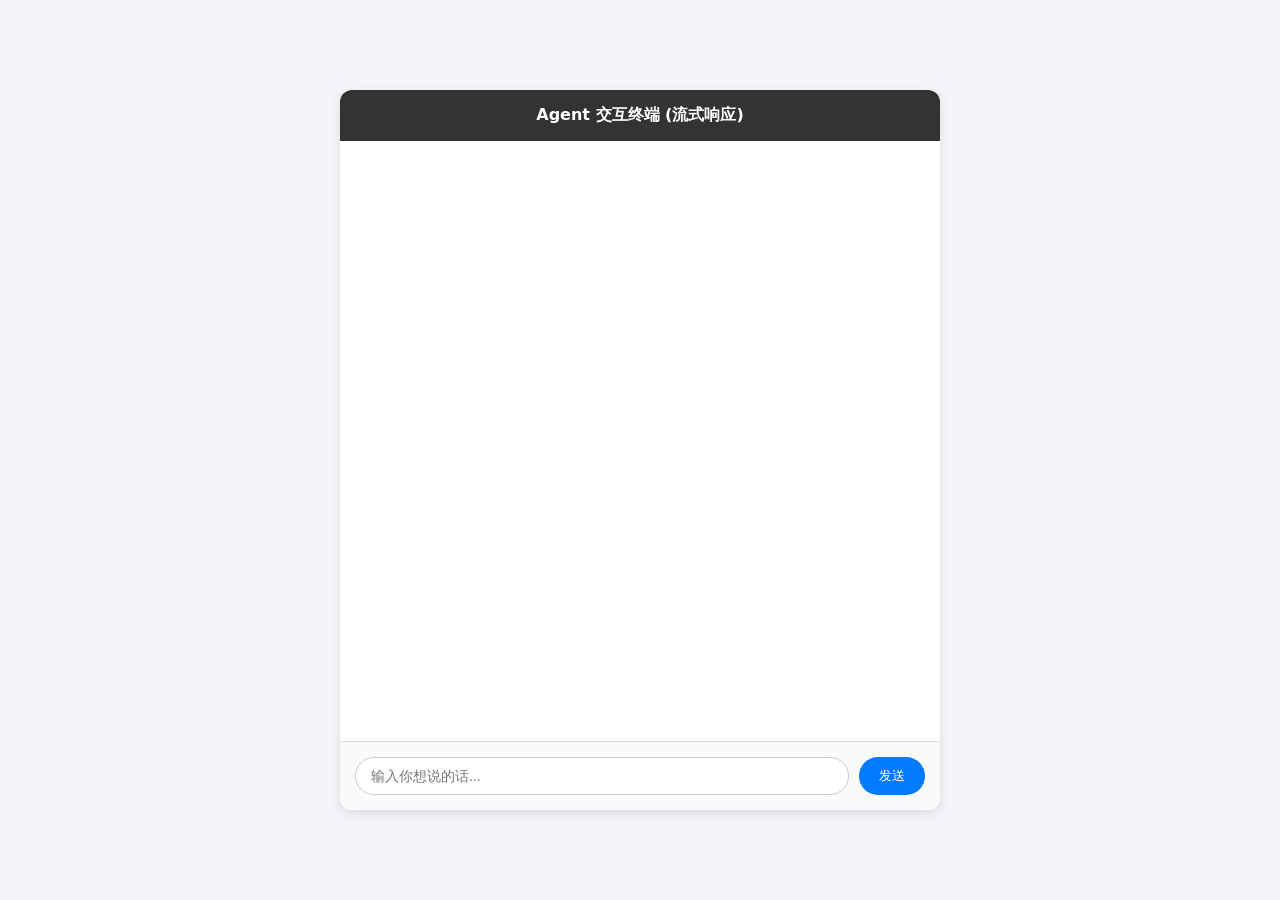
==== src/index.html @ ed796df6 "分发逻辑补充" ====
<!DOCTYPE html>
<html lang="zh-CN">
<head>
    <meta charset="UTF-8">
    <meta name="viewport" content="width=device-width, initial-scale=1.0">
    <title>Agent 对话终端</title>
    <style>
        :root {
            --bg-color: #f4f4f9;
            --chat-bg: #ffffff;
            --user-msg: #007bff;
            --bot-msg: #e9ecef;
            --text-light: #ffffff;
            --text-dark: #333333;
        }
        body {
            font-family: system-ui, -apple-system, sans-serif;
            background-color: var(--bg-color);
            margin: 0;
            display: flex;
            justify-content: center;
            align-items: center;
            height: 100vh;
        }
        .chat-container {
            width: 100%;
            max-width: 600px;
            height: 80vh;
            background: var(--chat-bg);
            border-radius: 12px;
            box-shadow: 0 4px 12px rgba(0,0,0,0.1);
            display: flex;
            flex-direction: column;
            overflow: hidden;
        }
        .chat-header {
            background-color: #333;
            color: #fff;
            padding: 15px;
            text-align: center;
            font-weight: bold;
        }
        .chat-messages {
            flex: 1;
            padding: 20px;
            overflow-y: auto;
            display: flex;
            flex-direction: column;
            gap: 15px;
        }
        .message {
            max-width: 80%;
            padding: 10px 15px;
            border-radius: 18px;
            line-height: 1.5;
            word-wrap: break-word;
            white-space: pre-wrap; /* 保留后端的换行符 */
        }
        .message.user {
            align-self: flex-end;
            background-color: var(--user-msg);
            color: var(--text-light);
            border-bottom-right-radius: 4px;
        }
        .message.bot {
            align-self: flex-start;
            background-color: var(--bot-msg);
            color: var(--text-dark);
            border-bottom-left-radius: 4px;
        }
        .chat-input-area {
            display: flex;
            padding: 15px;
            border-top: 1px solid #ddd;
            background: #fafafa;
        }
        #userInput {
            flex: 1;
            padding: 10px 15px;
            border: 1px solid #ccc;
            border-radius: 20px;
            outline: none;
            font-size: 14px;
        }
        #sendBtn {
            background-color: var(--user-msg);
            color: white;
            border: none;
            padding: 10px 20px;
            margin-left: 10px;
            border-radius: 20px;
            cursor: pointer;
            transition: background 0.2s;
        }
        #sendBtn:hover {
            background-color: #0056b3;
        }
        #sendBtn:disabled {
            background-color: #ccc;
            cursor: not-allowed;
        }
    </style>
</head>
<body>

<div class="chat-container">
    <div class="chat-header">Agent 交互终端 (流式响应)</div>
    <div class="chat-messages" id="chatMessages">
        </div>
    <div class="chat-input-area">
        <input type="text" id="userInput" placeholder="输入你想说的话..." autocomplete="off">
        <button id="sendBtn">发送</button>
    </div>
</div>

<script>
    const baseUrl = "http://127.0.0.1:8001";
    const chatMessages = document.getElementById("chatMessages");
    const userInput = document.getElementById("userInput");
    const sendBtn = document.getElementById("sendBtn");
    
    let currentBotMessageEl = null; // 用于追踪当前正在输出的 AI 气泡

    // 1. 初始化 SSE 连接，监听广播中心
    function initSSE() {
        const eventSource = new EventSource(`${baseUrl}/stream`);

        eventSource.onmessage = function(event) {
            try {
                // 解析你后端发出的 json.dumps(message)
                const data = JSON.parse(event.data);
                
                if (data.event === "start") {
                    // 模型开始生成，创建一个新的空白气泡
                    currentBotMessageEl = createMessageBubble("", "bot");
                } 
                else if (data.event === "content") {
                    // 模型吐字，追加到当前气泡
                    if (currentBotMessageEl) {
                        currentBotMessageEl.textContent += data.data;
                        scrollToBottom();
                    }
                } 
                else if (data.event === "end") {
                    // 生成结束，重置追踪器，恢复按钮状态
                    currentBotMessageEl = null;
                    sendBtn.disabled = false;
                }
                else if (data.event === "error") {
                    createMessageBubble(`[系统错误]: ${data.error_msg}`, "bot");
                    currentBotMessageEl = null;
                    sendBtn.disabled = false;
                }
            } catch (err) {
                console.error("解析流数据失败:", err, event.data);
            }
        };

        eventSource.onerror = function() {
            console.error("SSE 连接断开，尝试重连...");
            // EventSource 会自动尝试重连，这里无需手动重新实例化
        };
    }

    // 2. 发送消息到后端
    async function sendMessage() {
        const text = userInput.value.trim();
        if (!text) return;

        // UI 状态更新：显示用户输入，清空输入框，禁用发送按钮
        createMessageBubble(text, "user");
        userInput.value = "";
        sendBtn.disabled = true;

        try {
            // 根据你的 FastAPI 定义：@app.post("/str-input") async def generate(user_input:str)
            // 默认情况下单一的 str 参数会被 FastAPI 视作 Query Parameters
            const url = `${baseUrl}/str-input?user_input=${encodeURIComponent(text)}`;
            const response = await fetch(url, {
                method: "POST"
            });
            
            if (!response.ok) {
                throw new Error(`HTTP Error: ${response.status}`);
            }
            // 发送成功后，不需要在这里处理返回值，因为返回内容会通过上面的 SSE 接收
        } catch (error) {
            createMessageBubble(`[网络错误]: 无法发送消息`, "bot");
            sendBtn.disabled = false;
        }
    }

    // --- 辅助工具函数 ---

    // 创建并插入消息气泡
    function createMessageBubble(text, sender) {
        const msgDiv = document.createElement("div");
        msgDiv.className = `message ${sender}`;
        msgDiv.textContent = text;
        chatMessages.appendChild(msgDiv);
        scrollToBottom();
        return msgDiv;
    }

    // 自动滚动到底部
    function scrollToBottom() {
        chatMessages.scrollTop = chatMessages.scrollHeight;
    }

    // --- 绑定事件监听 ---
    sendBtn.addEventListener("click", sendMessage);
    userInput.addEventListener("keypress", function(e) {
        if (e.key === "Enter") sendMessage();
    });

    // 启动监听
    initSSE();
</script>

</body>
</html>
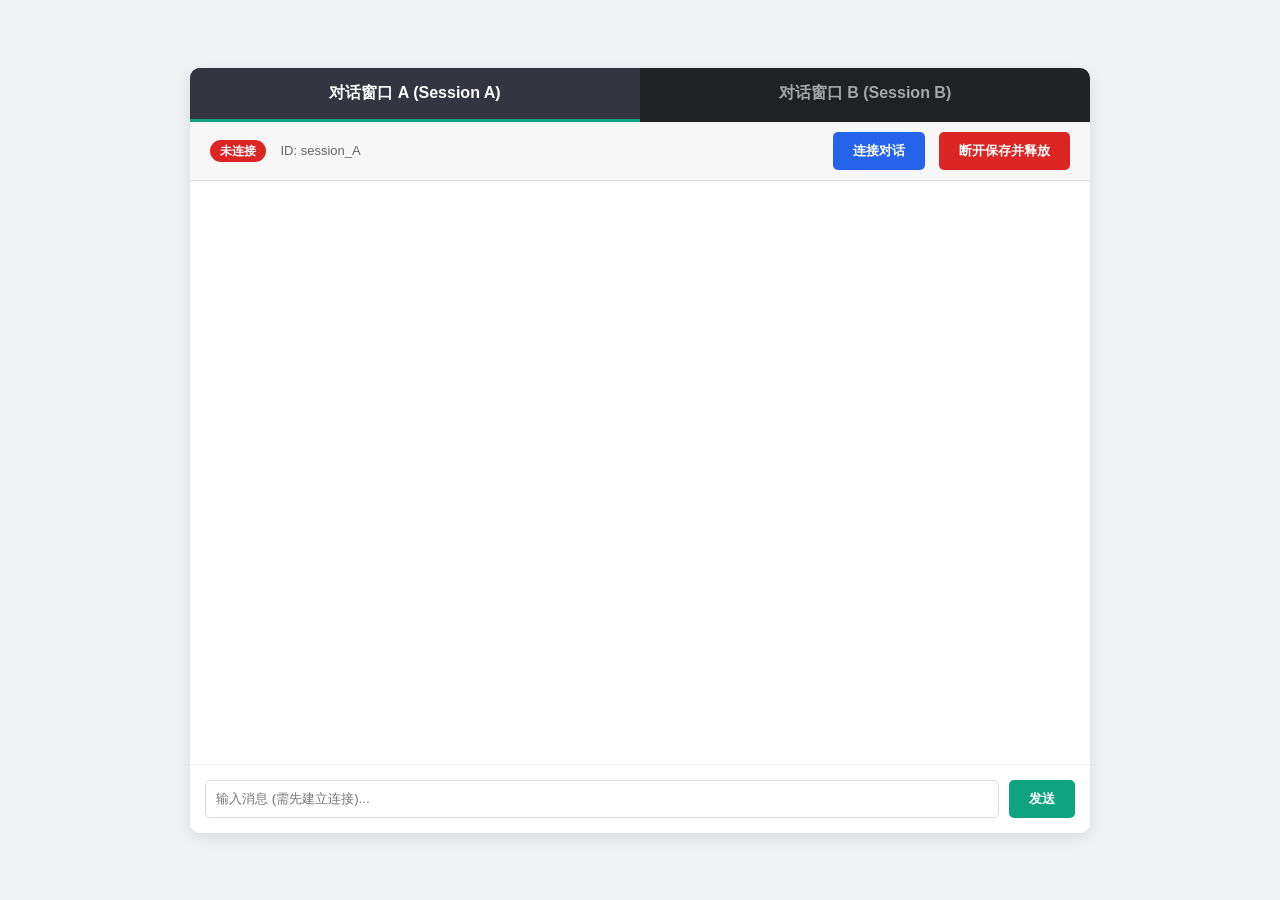
==== commit 1ae40cd5: "new:新增本地记忆存储" ====
--- a/src/index.html
+++ b/src/index.html
@@ -3,218 +3,183 @@
 <head>
     <meta charset="UTF-8">
     <meta name="viewport" content="width=device-width, initial-scale=1.0">
-    <title>Agent 对话终端</title>
+    <title>双窗口并发 & 内存生命周期测试</title>
     <style>
-        :root {
-            --bg-color: #f4f4f9;
-            --chat-bg: #ffffff;
-            --user-msg: #007bff;
-            --bot-msg: #e9ecef;
-            --text-light: #ffffff;
-            --text-dark: #333333;
-        }
-        body {
-            font-family: system-ui, -apple-system, sans-serif;
-            background-color: var(--bg-color);
-            margin: 0;
-            display: flex;
-            justify-content: center;
-            align-items: center;
-            height: 100vh;
-        }
-        .chat-container {
-            width: 100%;
-            max-width: 600px;
-            height: 80vh;
-            background: var(--chat-bg);
-            border-radius: 12px;
-            box-shadow: 0 4px 12px rgba(0,0,0,0.1);
-            display: flex;
-            flex-direction: column;
-            overflow: hidden;
-        }
-        .chat-header {
-            background-color: #333;
-            color: #fff;
-            padding: 15px;
-            text-align: center;
-            font-weight: bold;
-        }
-        .chat-messages {
-            flex: 1;
-            padding: 20px;
-            overflow-y: auto;
-            display: flex;
-            flex-direction: column;
-            gap: 15px;
-        }
-        .message {
-            max-width: 80%;
-            padding: 10px 15px;
-            border-radius: 18px;
-            line-height: 1.5;
-            word-wrap: break-word;
-            white-space: pre-wrap; /* 保留后端的换行符 */
-        }
-        .message.user {
-            align-self: flex-end;
-            background-color: var(--user-msg);
-            color: var(--text-light);
-            border-bottom-right-radius: 4px;
-        }
-        .message.bot {
-            align-self: flex-start;
-            background-color: var(--bot-msg);
-            color: var(--text-dark);
-            border-bottom-left-radius: 4px;
-        }
-        .chat-input-area {
-            display: flex;
-            padding: 15px;
-            border-top: 1px solid #ddd;
-            background: #fafafa;
-        }
-        #userInput {
-            flex: 1;
-            padding: 10px 15px;
-            border: 1px solid #ccc;
-            border-radius: 20px;
-            outline: none;
-            font-size: 14px;
-        }
-        #sendBtn {
-            background-color: var(--user-msg);
-            color: white;
-            border: none;
-            padding: 10px 20px;
-            margin-left: 10px;
-            border-radius: 20px;
-            cursor: pointer;
-            transition: background 0.2s;
-        }
-        #sendBtn:hover {
-            background-color: #0056b3;
-        }
-        #sendBtn:disabled {
-            background-color: #ccc;
-            cursor: not-allowed;
-        }
+        body { font-family: sans-serif; background: #f0f2f5; display: flex; justify-content: center; align-items: center; height: 100vh; margin: 0; }
+        .main-container { width: 900px; background: white; border-radius: 10px; box-shadow: 0 4px 15px rgba(0,0,0,0.1); overflow: hidden; display: flex; flex-direction: column; height: 85vh; }
+        .tabs { display: flex; background: #202123; color: white; cursor: pointer; }
+        .tab { flex: 1; text-align: center; padding: 15px; font-weight: bold; opacity: 0.6; transition: 0.3s; }
+        .tab.active { opacity: 1; background: #343541; border-bottom: 3px solid #10a37f; }
+        .controls { padding: 10px 20px; background: #f7f7f8; display: flex; justify-content: space-between; align-items: center; border-bottom: 1px solid #ddd; }
+        .status-badge { padding: 4px 10px; border-radius: 12px; font-size: 12px; font-weight: bold; background: #dc2626; color: white; }
+        .status-badge.connected { background: #16a34a; }
+        .chat-area { flex: 1; padding: 20px; overflow-y: auto; display: flex; flex-direction: column; gap: 15px; background: white; }
+        .message { max-width: 80%; padding: 10px 15px; border-radius: 8px; line-height: 1.5; font-size: 14px; white-space: pre-wrap; }
+        .message.user { align-self: flex-end; background: #10a37f; color: white; }
+        .message.bot { align-self: flex-start; background: #f7f7f8; border: 1px solid #e5e7eb; }
+        .input-area { display: flex; padding: 15px; background: #fff; border-top: 1px solid #eee; }
+        input[type="text"] { flex: 1; padding: 10px; border: 1px solid #ddd; border-radius: 5px; outline: none; }
+        button { padding: 10px 20px; border: none; border-radius: 5px; cursor: pointer; color: white; margin-left: 10px; font-weight: bold; }
+        .btn-send { background: #10a37f; }
+        .btn-send:disabled { background: #9ca3af; cursor: not-allowed; }
+        .btn-connect { background: #2563eb; }
+        .btn-disconnect { background: #dc2626; }
+        .session-id { font-size: 13px; color: #666; margin-left: 10px; }
+        .window { display: none; flex-direction: column; height: 100%; }
+        .window.active { display: flex; }
     </style>
 </head>
 <body>
 
-<div class="chat-container">
-    <div class="chat-header">Agent 交互终端 (流式响应)</div>
-    <div class="chat-messages" id="chatMessages">
+<div class="main-container">
+    <div class="tabs">
+        <div class="tab active" onclick="switchTab('A')">对话窗口 A (Session A)</div>
+        <div class="tab" onclick="switchTab('B')">对话窗口 B (Session B)</div>
+    </div>
+
+    <div id="window_A" class="window active">
+        <div class="controls">
+            <div>
+                <span class="status-badge" id="status_A">未连接</span>
+                <span class="session-id">ID: session_A</span>
+            </div>
+            <div>
+                <button class="btn-connect" onclick="connectSSE('A')">连接对话</button>
+                <button class="btn-disconnect" onclick="disconnectSSE('A')">断开保存并释放</button>
+            </div>
         </div>
-    <div class="chat-input-area">
-        <input type="text" id="userInput" placeholder="输入你想说的话..." autocomplete="off">
-        <button id="sendBtn">发送</button>
+        <div class="chat-area" id="chat_A"></div>
+        <div class="input-area">
+            <input type="text" id="input_A" placeholder="输入消息 (需先建立连接)..." autocomplete="off">
+            <button class="btn-send" id="btn_A" onclick="sendMessage('A')">发送</button>
+        </div>
+    </div>
+
+    <div id="window_B" class="window">
+        <div class="controls">
+            <div>
+                <span class="status-badge" id="status_B">未连接</span>
+                <span class="session-id">ID: session_B</span>
+            </div>
+            <div>
+                <button class="btn-connect" onclick="connectSSE('B')">连接对话</button>
+                <button class="btn-disconnect" onclick="disconnectSSE('B')">断开保存并释放</button>
+            </div>
+        </div>
+        <div class="chat-area" id="chat_B"></div>
+        <div class="input-area">
+            <input type="text" id="input_B" placeholder="输入消息 (需先建立连接)..." autocomplete="off">
+            <button class="btn-send" id="btn_B" onclick="sendMessage('B')">发送</button>
+        </div>
     </div>
 </div>
 
 <script>
     const baseUrl = "http://127.0.0.1:8001";
-    const chatMessages = document.getElementById("chatMessages");
-    const userInput = document.getElementById("userInput");
-    const sendBtn = document.getElementById("sendBtn");
     
-    let currentBotMessageEl = null; // 用于追踪当前正在输出的 AI 气泡
+    // 管理两个窗口的状态
+    const sessions = {
+        'A': { id: 'session_A', es: null, currentBotMsg: null },
+        'B': { id: 'session_B', es: null, currentBotMsg: null }
+    };
 
-    // 1. 初始化 SSE 连接，监听广播中心
-    function initSSE() {
-        const eventSource = new EventSource(`${baseUrl}/stream`);
+    function switchTab(target) {
+        document.querySelectorAll('.tab').forEach((el, index) => {
+            el.className = 'tab' + (target === (index===0?'A':'B') ? ' active' : '');
+        });
+        document.getElementById('window_A').className = 'window' + (target === 'A' ? ' active' : '');
+        document.getElementById('window_B').className = 'window' + (target === 'B' ? ' active' : '');
+    }
 
-        eventSource.onmessage = function(event) {
-            try {
-                // 解析你后端发出的 json.dumps(message)
-                const data = JSON.parse(event.data);
-                
-                if (data.event === "start") {
-                    // 模型开始生成，创建一个新的空白气泡
-                    currentBotMessageEl = createMessageBubble("", "bot");
-                } 
-                else if (data.event === "content") {
-                    // 模型吐字，追加到当前气泡
-                    if (currentBotMessageEl) {
-                        currentBotMessageEl.textContent += data.data;
-                        scrollToBottom();
-                    }
-                } 
-                else if (data.event === "end") {
-                    // 生成结束，重置追踪器，恢复按钮状态
-                    currentBotMessageEl = null;
-                    sendBtn.disabled = false;
-                }
-                else if (data.event === "error") {
-                    createMessageBubble(`[系统错误]: ${data.error_msg}`, "bot");
-                    currentBotMessageEl = null;
-                    sendBtn.disabled = false;
-                }
-            } catch (err) {
-                console.error("解析流数据失败:", err, event.data);
+    function updateStatus(win, isConnected) {
+        const badge = document.getElementById(`status_${win}`);
+        const input = document.getElementById(`input_${win}`);
+        if (isConnected) {
+            badge.textContent = "已连接";
+            badge.className = "status-badge connected";
+        } else {
+            badge.textContent = "未连接";
+            badge.className = "status-badge";
+        }
+    }
+
+    function appendMessage(win, text, sender) {
+        const chatArea = document.getElementById(`chat_${win}`);
+        const msgDiv = document.createElement('div');
+        msgDiv.className = `message ${sender}`;
+        msgDiv.textContent = text;
+        chatArea.appendChild(msgDiv);
+        chatArea.scrollTop = chatArea.scrollHeight;
+        return msgDiv;
+    }
+
+    function connectSSE(win) {
+        if (sessions[win].es) {
+            alert("该窗口已经处于连接状态！");
+            return;
+        }
+        
+        const es = new EventSource(`${baseUrl}/stream/${sessions[win].id}`);
+        sessions[win].es = es;
+        updateStatus(win, true);
+
+        es.onmessage = (event) => {
+            const data = JSON.parse(event.data);
+            if (data.event === "start") {
+                sessions[win].currentBotMsg = appendMessage(win, "", "bot");
+            } else if (data.event === "content" && sessions[win].currentBotMsg) {
+                sessions[win].currentBotMsg.textContent += data.data;
+                document.getElementById(`chat_${win}`).scrollTop = document.getElementById(`chat_${win}`).scrollHeight;
+            } else if (data.event === "end" || data.event === "error") {
+                if(data.event === "error") appendMessage(win, `[Error]: ${data.error_msg}`, "bot");
+                sessions[win].currentBotMsg = null;
+                document.getElementById(`btn_${win}`).disabled = false;
             }
         };
 
-        eventSource.onerror = function() {
-            console.error("SSE 连接断开，尝试重连...");
-            // EventSource 会自动尝试重连，这里无需手动重新实例化
+        es.onerror = () => {
+            updateStatus(win, false);
+            sessions[win].currentBotMsg = null;
+            document.getElementById(`btn_${win}`).disabled = false;
+            es.close();
+            sessions[win].es = null;
         };
     }
 
-    // 2. 发送消息到后端
-    async function sendMessage() {
-        const text = userInput.value.trim();
-        if (!text) return;
-
-        // UI 状态更新：显示用户输入，清空输入框，禁用发送按钮
-        createMessageBubble(text, "user");
-        userInput.value = "";
-        sendBtn.disabled = true;
-
-        try {
-            // 根据你的 FastAPI 定义：@app.post("/str-input") async def generate(user_input:str)
-            // 默认情况下单一的 str 参数会被 FastAPI 视作 Query Parameters
-            const url = `${baseUrl}/str-input?user_input=${encodeURIComponent(text)}`;
-            const response = await fetch(url, {
-                method: "POST"
-            });
-            
-            if (!response.ok) {
-                throw new Error(`HTTP Error: ${response.status}`);
-            }
-            // 发送成功后，不需要在这里处理返回值，因为返回内容会通过上面的 SSE 接收
-        } catch (error) {
-            createMessageBubble(`[网络错误]: 无法发送消息`, "bot");
-            sendBtn.disabled = false;
+    function disconnectSSE(win) {
+        if (sessions[win].es) {
+            sessions[win].es.close(); // 这会主动断开 HTTP 连接，触发后端 finally 块
+            sessions[win].es = null;
+            sessions[win].currentBotMsg = null;
+            document.getElementById(`btn_${win}`).disabled = false;
+            updateStatus(win, false);
+            appendMessage(win, "--- [系统]: SSE 连接已断开，后端应已执行保存 ---", "bot");
         }
     }
 
-    // --- 辅助工具函数 ---
+    async function sendMessage(win) {
+        if (!sessions[win].es) {
+            alert("请先点击『连接对话』建立 SSE 连接！");
+            return;
+        }
 
-    // 创建并插入消息气泡
-    function createMessageBubble(text, sender) {
-        const msgDiv = document.createElement("div");
-        msgDiv.className = `message ${sender}`;
-        msgDiv.textContent = text;
-        chatMessages.appendChild(msgDiv);
-        scrollToBottom();
-        return msgDiv;
+        const inputEl = document.getElementById(`input_${win}`);
+        const btnEl = document.getElementById(`btn_${win}`);
+        const text = inputEl.value.trim();
+        if (!text) return;
+
+        appendMessage(win, text, "user");
+        inputEl.value = "";
+        btnEl.disabled = true;
+
+        try {
+            const response = await fetch(`${baseUrl}/str-input/${sessions[win].id}?user_input=${encodeURIComponent(text)}`, { method: "POST" });
+            if (!response.ok) throw new Error("HTTP 错误");
+        } catch (e) {
+            appendMessage(win, "网络请求失败，请检查后端是否运行。", "bot");
+            btnEl.disabled = false;
+        }
     }
-
-    // 自动滚动到底部
-    function scrollToBottom() {
-        chatMessages.scrollTop = chatMessages.scrollHeight;
-    }
-
-    // --- 绑定事件监听 ---
-    sendBtn.addEventListener("click", sendMessage);
-    userInput.addEventListener("keypress", function(e) {
-        if (e.key === "Enter") sendMessage();
-    });
-
-    // 启动监听
-    initSSE();
 </script>
 
 </body>
